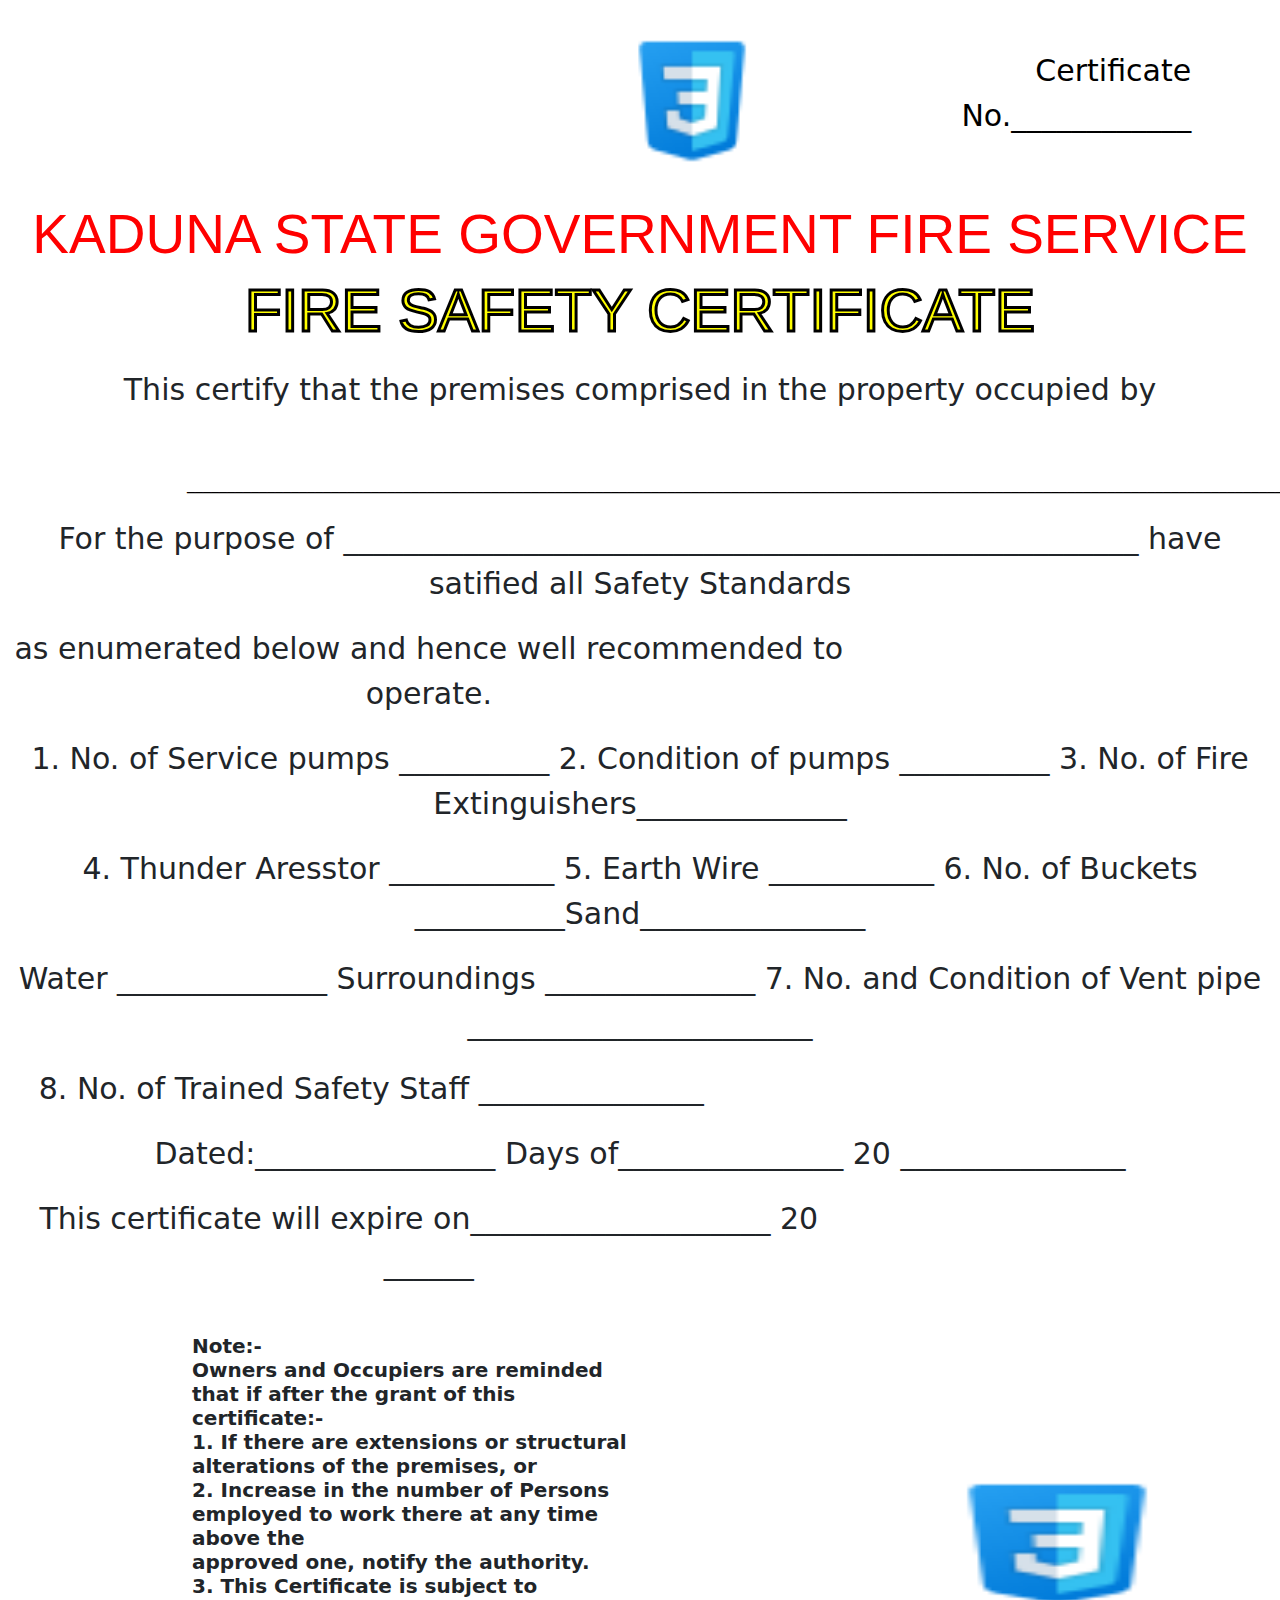
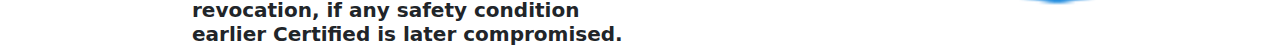
==== Kaduna Project/index.html @ d15f29a2 "Add files via upload" ====
<!DOCTYPE html>
<html lang="en">
<head>
    <meta charset="UTF-8">
    <meta name="viewport" content="width=device-width, initial-scale=1.0">
    <link rel="stylesheet" href="./Assets/css/bootstrap.css">
    <link rel="stylesheet" href="./Assets/css/index.css">
    <title>Fire Safety Certificate</title>
</head>
<body>
   
    
    <section class="header">

        <nav>
        <img src="./Assets/images/icons8-css-48.png">
        
        <div class="nav-links" id="navLinks">
            
            <ul>
                <li><a href="#contact.html">Certificate No.____________</a></li>
            </ul>
        </div>
        </nav>
        <h1>KADUNA STATE GOVERNMENT FIRE SERVICE</h1>
<h2>FIRE SAFETY CERTIFICATE</h2>
<p>This certify that the premises comprised in the property occupied by</p>
<br>
<div class="line">
___________________________________________________________________________________________________________________________________________________________________________________
</div>

<p>For the purpose of _____________________________________________________ have satified all Safety Standards <br></p>
<p class="ptag">as enumerated below and hence well recommended to operate.</p>
<p>1. No. of Service pumps __________ 2. Condition of pumps __________ 3. No. of Fire Extinguishers______________</p>
<p>4. Thunder Aresstor ___________ 5. Earth Wire ___________ 6. No. of Buckets __________Sand_______________</p>
<p>Water ______________ Surroundings ______________ 7. No. and Condition of Vent pipe _______________________</p>
<p class="ptage">8. No. of Trained Safety Staff _______________</p>
<p>Dated:________________ Days of_______________ 20 _______________</p>
<p class="ptag">This certificate will expire on____________________ 20 ______</p>

<div class="roww">
    <div class="col-md-6">
<h3>Note:- <br>
Owners and Occupiers are reminded that if after the grant of this certificate:- <br>
1. If there are extensions or structural alterations of the premises, or <br>
2. Increase in the number of Persons employed to work there at any time above the <br>
approved one, notify the authority. <br>
3. This Certificate is subject to revocation, if any safety condition earlier Certified is later compromised.</h3>
</div>

<div class="col-md-6">
    <h3><img src="./Assets/images/icons8-css-48.png"></h3>
    </div>

    <div class="services-col">
        <h3 class="sign">________________________________ <br>
        Director, Kaduna State Fire Services.</h3>
        </div>
</div>


  

</section>
        



</body>
</html>
---- Kaduna Project/Assets/css/index.css ----
* {
    margin: 0;
    padding: 0;
}

.header {
    height: 100vh;
    width: 100%;
    
}

nav {
    display: flex;
    padding: 2% 6%;
    justify-content: space-between;
    align-items: center;
}

nav img {
    width: 150px;
    margin-left: 48%;
}

.nav-links {
    flex: 1;
    text-align: right;
}

.nav-links ul li {
    list-style: none;
    display: inline-block;
    padding: 8px 12px;
    position: relative;
}

.nav-links ul li a{
    color: black;
    text-decoration: none;
    font-size: 30px;
}

h1 {
    color: red;
    text-align: center;
    font-size: 55px;
    font-family: sans-serif;
}
h2 {
    color: yellow;
    text-align: center;
    font-size: 60px;
    -webkit-text-stroke: 3px black;
    text-stroke: 1px black;
    font-family: sans-serif;
}

p {
    text-align: center;
    font-size: 30px;
    margin-top: 20px;
}

.line {
    margin-left: 14.6%;
    margin-top: 20px;
    color: black;
}

.ptag {
    margin-right: 33%;
}
.ptage {
    margin-right: 42%;
}

.roww {
    display: flex;
    justify-content: space-between;
}

.services-col {
    flex-basis: 61%;
    margin-top: 2%;
    
    box-sizing: border-box;
}

h3 {
    font-weight: 600;
    margin-left: 30%;
    font-size: 20px;
    margin-top: 5%;
}

.sign {
    margin-top: 15%;
    font-size: 22px;
}
h3 img {
    width: 250px;
    height: 150px;
    margin-top: 30%;
    margin-left: 100px;
}
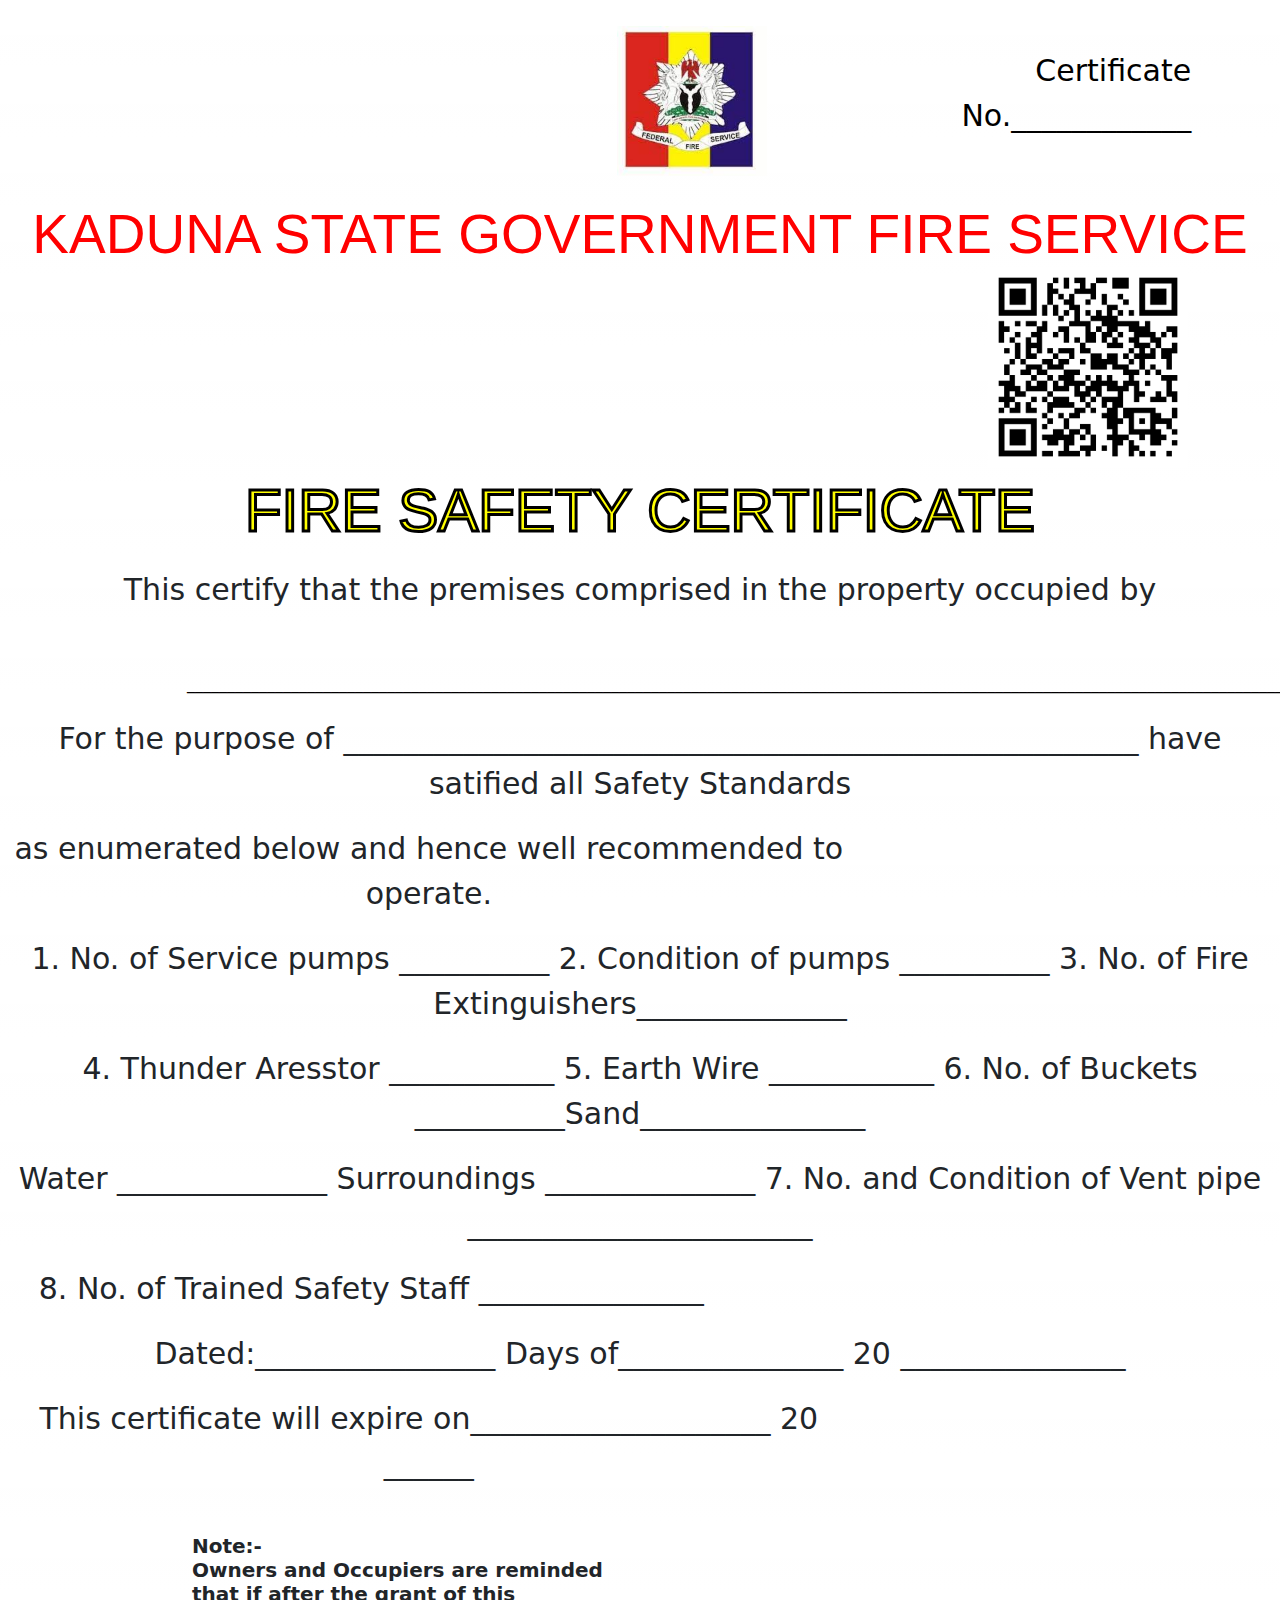
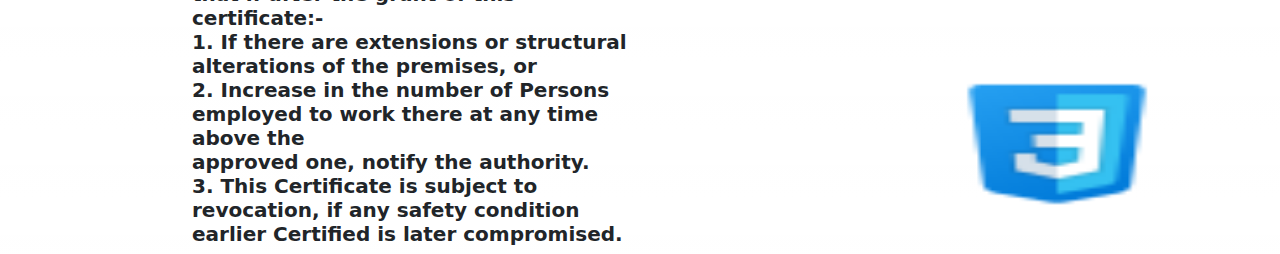
==== commit d4904bde: "Add files via upload" ====
--- a/Kaduna Project/index.html
+++ b/Kaduna Project/index.html
@@ -13,7 +13,7 @@
     <section class="header">
 
         <nav>
-        <img src="./Assets/images/icons8-css-48.png">
+        <img src="./Assets/images/fireservice.jpeg">
         
         <div class="nav-links" id="navLinks">
             
@@ -22,8 +22,8 @@
             </ul>
         </div>
         </nav>
-        <h1>KADUNA STATE GOVERNMENT FIRE SERVICE</h1>
-<h2>FIRE SAFETY CERTIFICATE</h2>
+        <h1>KADUNA STATE GOVERNMENT FIRE SERVICE <img src="./Assets/images/qr-code (3).png" width="200px"></h1>
+<h2>FIRE SAFETY CERTIFICATE </h2>
 <p>This certify that the premises comprised in the property occupied by</p>
 <br>
 <div class="line">
--- a/Kaduna Project/Assets/css/index.css
+++ b/Kaduna Project/Assets/css/index.css
@@ -7,8 +7,17 @@
     height: 100vh;
     width: 100%;
     
+    
 }
+body{
+    background-image: linear-gradient(rgba(255, 255, 255, 0.628), rgba(255, 255, 255, 0.677)), url(/Assets/images/fservice.jpg);
+    background-position: center;
+    position: relative;
 
+}
+h1 img {
+    margin-left: 70%;
+}
 nav {
     display: flex;
     padding: 2% 6%;
